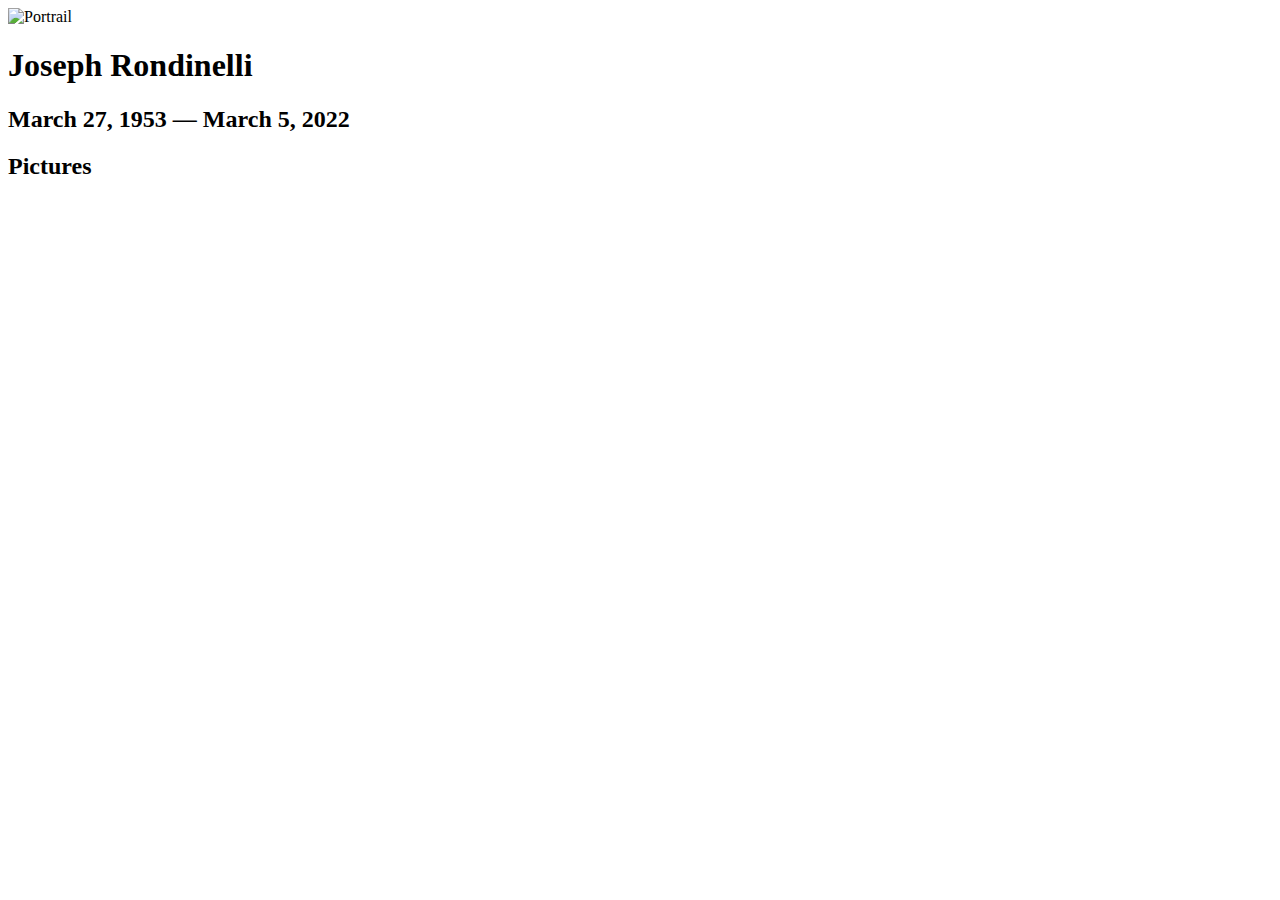
==== docs/index.html @ f0d53061 "Initial commit" ====
<!DOCTYPE html>
<html lang="en">
<head>
    <meta charset="UTF-8">
    <meta http-equiv="X-UA-Compatible" content="IE=edge">
    <meta name="viewport" content="width=device-width, initial-scale=1.0">
    <!-- CSS only -->
    <link href="https://cdn.jsdelivr.net/npm/bootstrap@5.1.3/dist/css/bootstrap.min.css" rel="stylesheet" integrity="sha384-1BmE4kWBq78iYhFldvKuhfTAU6auU8tT94WrHftjDbrCEXSU1oBoqyl2QvZ6jIW3" crossorigin="anonymous">
    <link rel="stylesheet" href="style.css">
    <title>Joseph Rondinelli Memorial</title>
</head>
<body>
    <header class="container">
        <aside class="col-4">
            <img src="./portrait.jpg" alt="Portrail">
        </aside>
        
        <div class="col-8">
            <h1>
                Joseph Rondinelli
            </h1>
            <h2>
                March 27, 1953 &mdash; March 5, 2022
            </h2>    
        </div>
    </header>
    <main>
        <h2>Pictures</h2>
        
    </main>
</body>
</html>
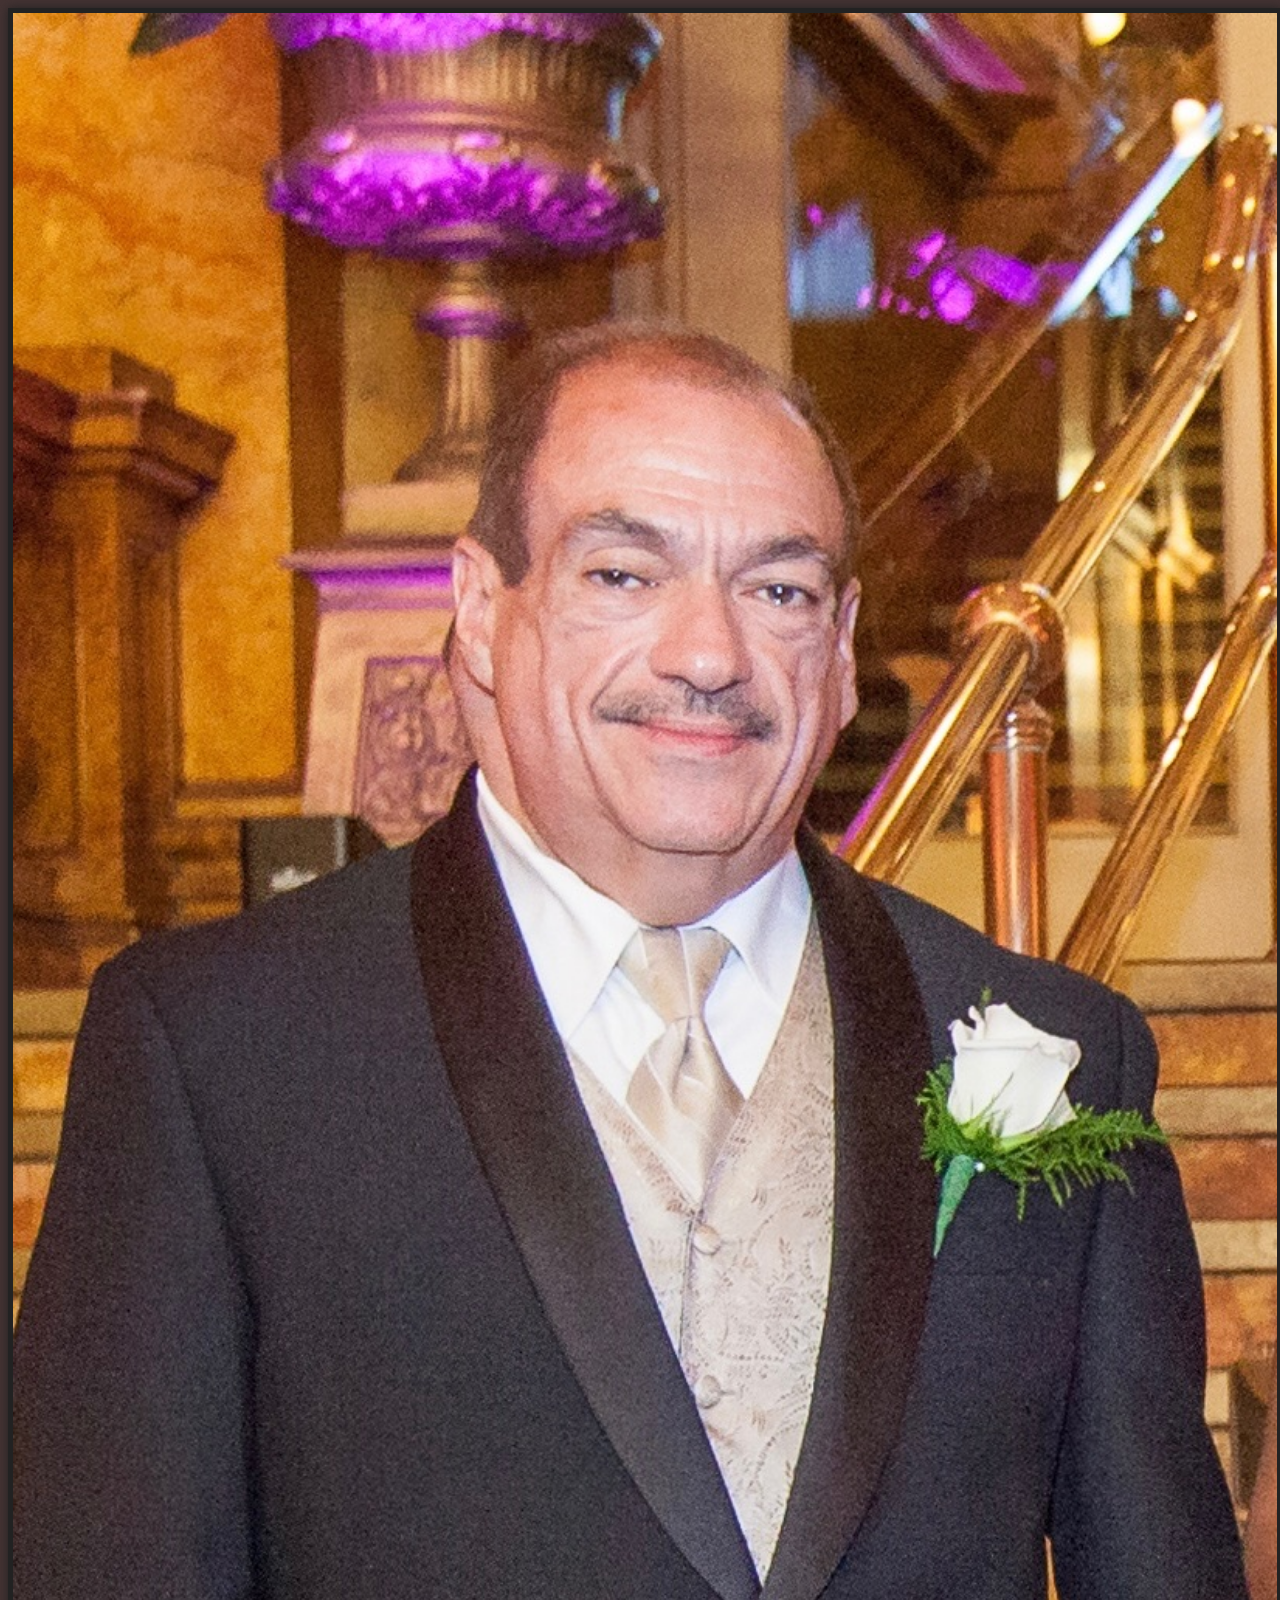
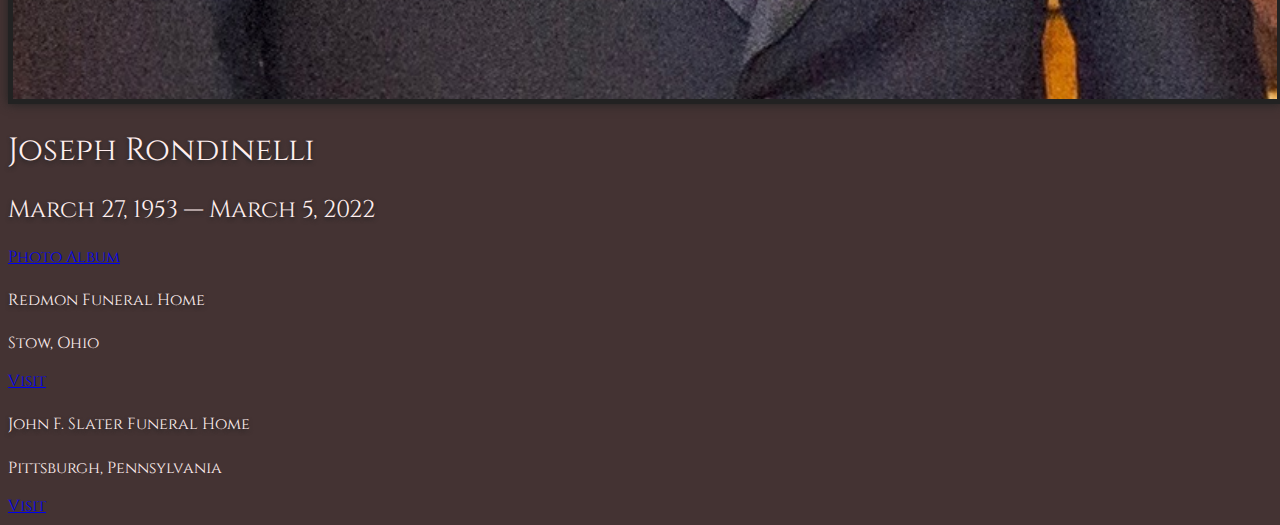
==== commit a46c8a8d: "Basics" ====
--- a/docs/index.html
+++ b/docs/index.html
@@ -1,32 +1,54 @@
 <!DOCTYPE html>
 <html lang="en">
+
 <head>
     <meta charset="UTF-8">
     <meta http-equiv="X-UA-Compatible" content="IE=edge">
     <meta name="viewport" content="width=device-width, initial-scale=1.0">
     <!-- CSS only -->
-    <link href="https://cdn.jsdelivr.net/npm/bootstrap@5.1.3/dist/css/bootstrap.min.css" rel="stylesheet" integrity="sha384-1BmE4kWBq78iYhFldvKuhfTAU6auU8tT94WrHftjDbrCEXSU1oBoqyl2QvZ6jIW3" crossorigin="anonymous">
+    <link href="https://cdn.jsdelivr.net/npm/bootstrap@5.1.3/dist/css/bootstrap.min.css" rel="stylesheet"
+        integrity="sha384-1BmE4kWBq78iYhFldvKuhfTAU6auU8tT94WrHftjDbrCEXSU1oBoqyl2QvZ6jIW3" crossorigin="anonymous">
     <link rel="stylesheet" href="style.css">
     <title>Joseph Rondinelli Memorial</title>
+    <base target="_top">
 </head>
-<body>
-    <header class="container">
+
+<body class="container">
+    <header class="row mt-3">
         <aside class="col-4">
-            <img src="./portrait.jpg" alt="Portrail">
+            <img class="img-fluid" src="./images/portrait.jpg" alt="Portrail">
         </aside>
-        
+
         <div class="col-8">
             <h1>
                 Joseph Rondinelli
             </h1>
             <h2>
                 March 27, 1953 &mdash; March 5, 2022
-            </h2>    
+            </h2>
+            <p class="py-5 border-bottom">
+                <a class="btn btn-lg btn-secondary" href="https://www.icloud.com/sharedalbum/#B0z5VaUrzVa0aI">Photo
+                    Album</a>
+            </p>
+
+
+            <div class="row mt-5">
+                <div class="col">
+                    <h4>Redmon Funeral Home</h4>
+                    <p>Stow, Ohio</p>
+                    <a class="btn btn-secondary"
+                        href="https://redmonfuneralhome.com/tribute/details/8499/Joseph-Rondinelli/obituary.html#content-start">Visit</a>
+                </div>
+                <div class="col border-start">
+                    <h4>John F. Slater Funeral Home</h4>
+                    <p>Pittsburgh, Pennsylvania</p>
+                    <a class="btn btn-secondary"
+                        href="https://johnfslater.com/obituaries/joseph-michael-rondinelli/">Visit</a>
+                </div>
+            </div>
         </div>
     </header>
-    <main>
-        <h2>Pictures</h2>
-        
-    </main>
+
 </body>
+
 </html>--- a/docs/style.css
+++ b/docs/style.css
@@ -0,0 +1,24 @@
+@import url('https://fonts.googleapis.com/css2?family=Cinzel&display=swap');
+
+body {
+    background: #433;
+    color: #fee;
+    
+}
+
+header img {
+    width: 100%;
+    box-shadow: 0 0 10px #222;
+    border: 5px solid #222;
+}
+
+h1, h2, h3, h4, h5, h6 {
+    text-shadow: 0 2px 4px #222;
+    font-family: "Cinzel", "Times New Roman", sans-serif;
+    font-weight: 400;
+}
+
+p, label, a {
+    font-family: "Cinzel", "Times New Roman", sans-serif;
+    font-weight: 400;
+}
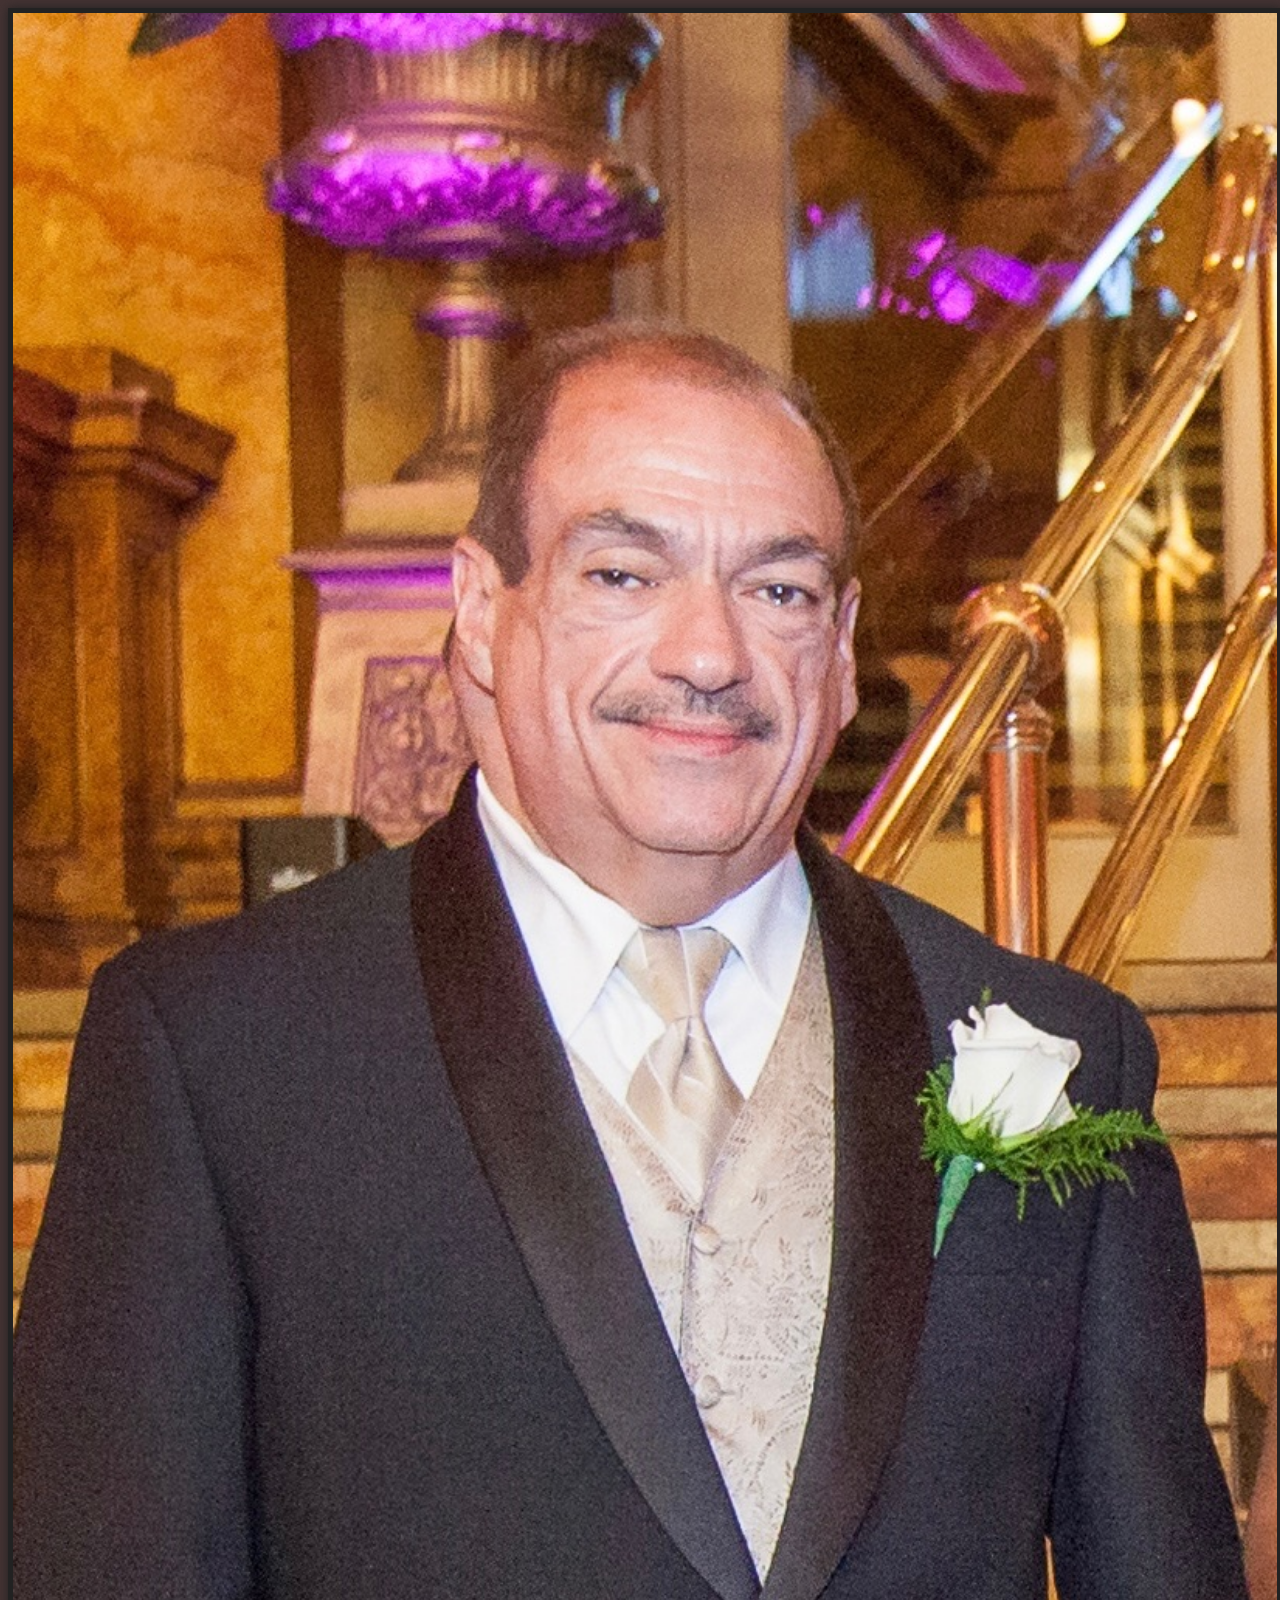
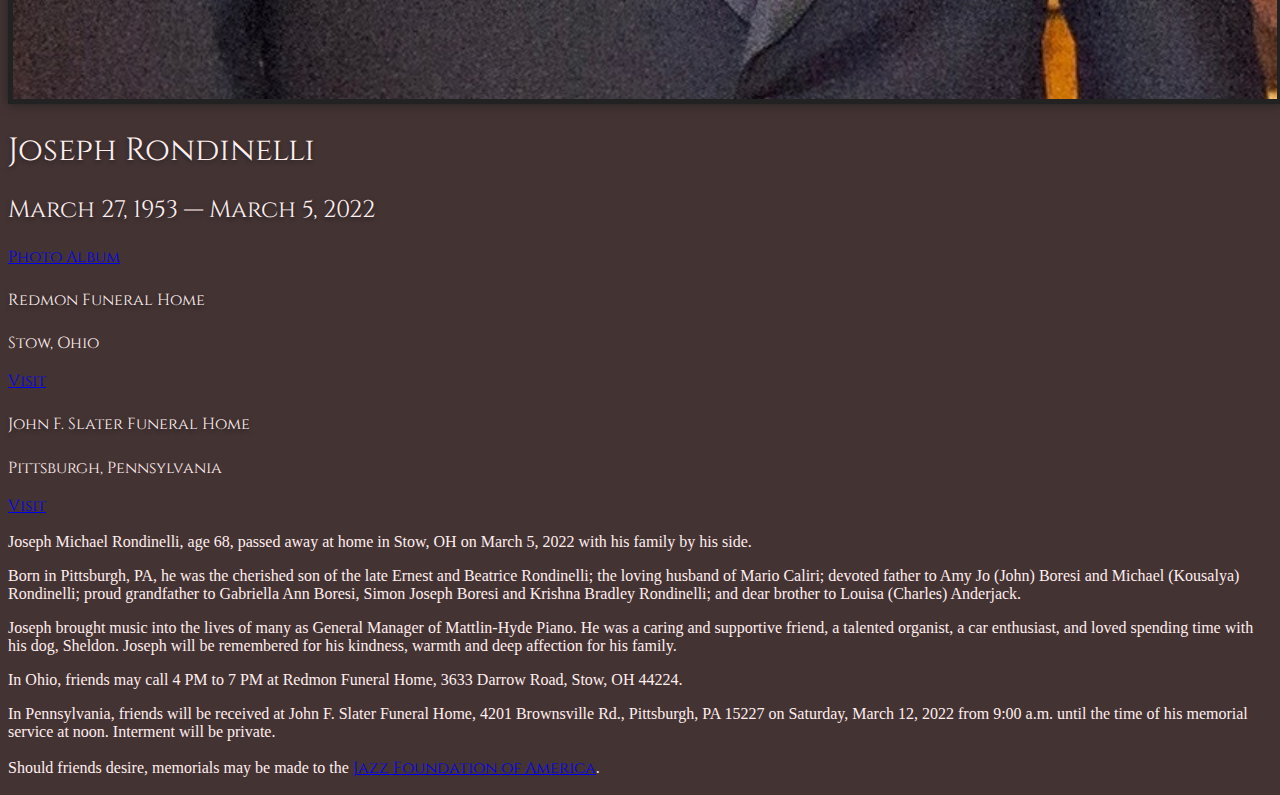
==== commit 9d750ede: "Added obit" ====
--- a/docs/index.html
+++ b/docs/index.html
@@ -14,19 +14,19 @@
 </head>
 
 <body class="container">
-    <header class="row mt-3">
-        <aside class="col-4">
+    <header class="row my-3">
+        <aside class="col-lg-4 col-md-9">
             <img class="img-fluid" src="./images/portrait.jpg" alt="Portrail">
         </aside>
 
-        <div class="col-8">
+        <div class="col-lg-8">
             <h1>
                 Joseph Rondinelli
             </h1>
             <h2>
                 March 27, 1953 &mdash; March 5, 2022
             </h2>
-            <p class="py-5 border-bottom">
+            <p class="py-4">
                 <a class="btn btn-lg btn-secondary" href="https://www.icloud.com/sharedalbum/#B0z5VaUrzVa0aI">Photo
                     Album</a>
             </p>
@@ -39,7 +39,7 @@
                     <a class="btn btn-secondary"
                         href="https://redmonfuneralhome.com/tribute/details/8499/Joseph-Rondinelli/obituary.html#content-start">Visit</a>
                 </div>
-                <div class="col border-start">
+                <div class="col">
                     <h4>John F. Slater Funeral Home</h4>
                     <p>Pittsburgh, Pennsylvania</p>
                     <a class="btn btn-secondary"
@@ -48,7 +48,20 @@
             </div>
         </div>
     </header>
+    <main class="mt-5">
+        <p>Joseph Michael Rondinelli, age 68, passed away at home in Stow, OH on March 5, 2022 with his family by his side. 
 
+        <p>Born in Pittsburgh, PA, he was the cherished son of the late Ernest and Beatrice Rondinelli; the loving husband of Mario Caliri; devoted father to Amy Jo (John) Boresi and Michael (Kousalya) Rondinelli; proud grandfather to Gabriella Ann Boresi, Simon Joseph Boresi and Krishna Bradley Rondinelli; and dear brother to Louisa (Charles) Anderjack. 
+
+        <p>Joseph brought music into the lives of many as General Manager of Mattlin-Hyde Piano. He was a caring and supportive friend, a talented organist, a car enthusiast, and loved spending time with his dog, Sheldon. Joseph will be remembered for his kindness, warmth and deep affection for his family.
+
+        <p>In Ohio, friends may call 4 PM to 7 PM at Redmon Funeral Home, 3633 Darrow Road, Stow, OH 44224.  
+
+        <p>In Pennsylvania, friends will be received at John F. Slater Funeral Home, 4201 Brownsville Rd., Pittsburgh, PA 15227 on Saturday, March 12, 2022 from 9:00 a.m. until the time of his memorial service at noon. Interment will be private. 
+
+        <p>Should friends desire, memorials may be made to the <a href="https://jazzfoundation.org">Jazz Foundation of America</a>.
+
+    </main>
 </body>
 
 </html>--- a/docs/style.css
+++ b/docs/style.css
@@ -3,7 +3,6 @@
 body {
     background: #433;
     color: #fee;
-    
 }
 
 header img {
@@ -22,3 +21,9 @@
     font-family: "Cinzel", "Times New Roman", sans-serif;
     font-weight: 400;
 }
+
+main p {
+    margin-top: 1rem;
+    font-family: Georgia, 'Times New Roman', Times, serif;
+    font-weight: 200;
+}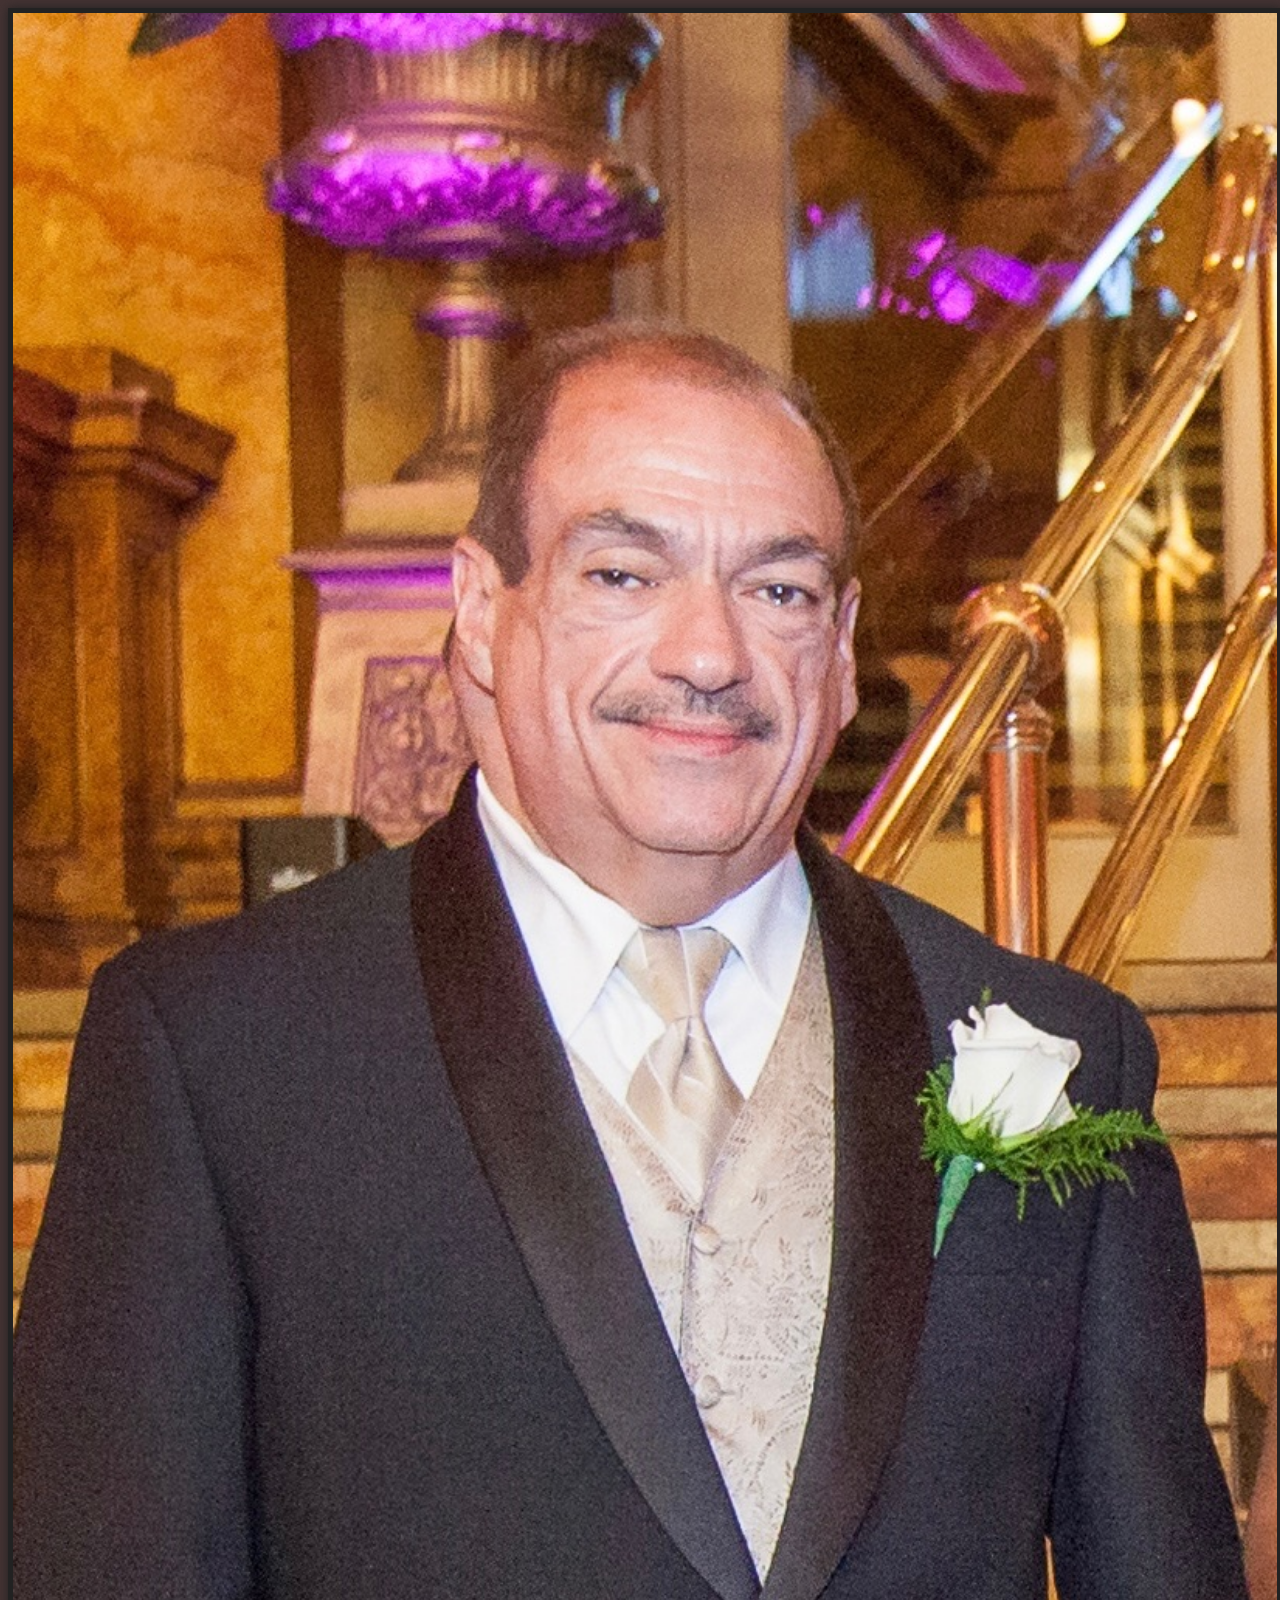
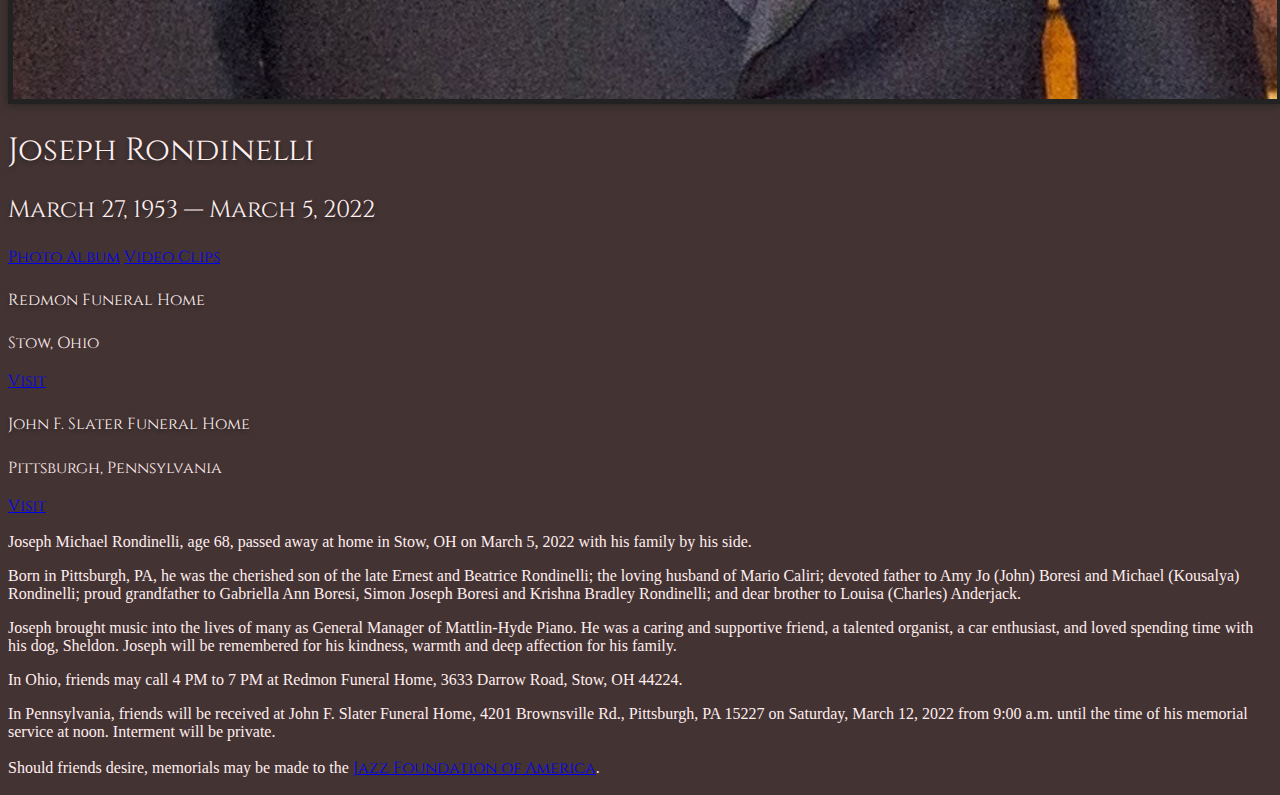
==== commit 2f85f108: "Added Video link" ====
--- a/docs/index.html
+++ b/docs/index.html
@@ -29,6 +29,7 @@
             <p class="py-4">
                 <a class="btn btn-lg btn-secondary" href="https://www.icloud.com/sharedalbum/#B0z5VaUrzVa0aI">Photo
                     Album</a>
+                <a class="btn btn-lg btn-secondary" href="https://www.icloud.com/sharedalbum/#B0zJEsNWnJEskv2">Video Clips</a>    
             </p>
 
 
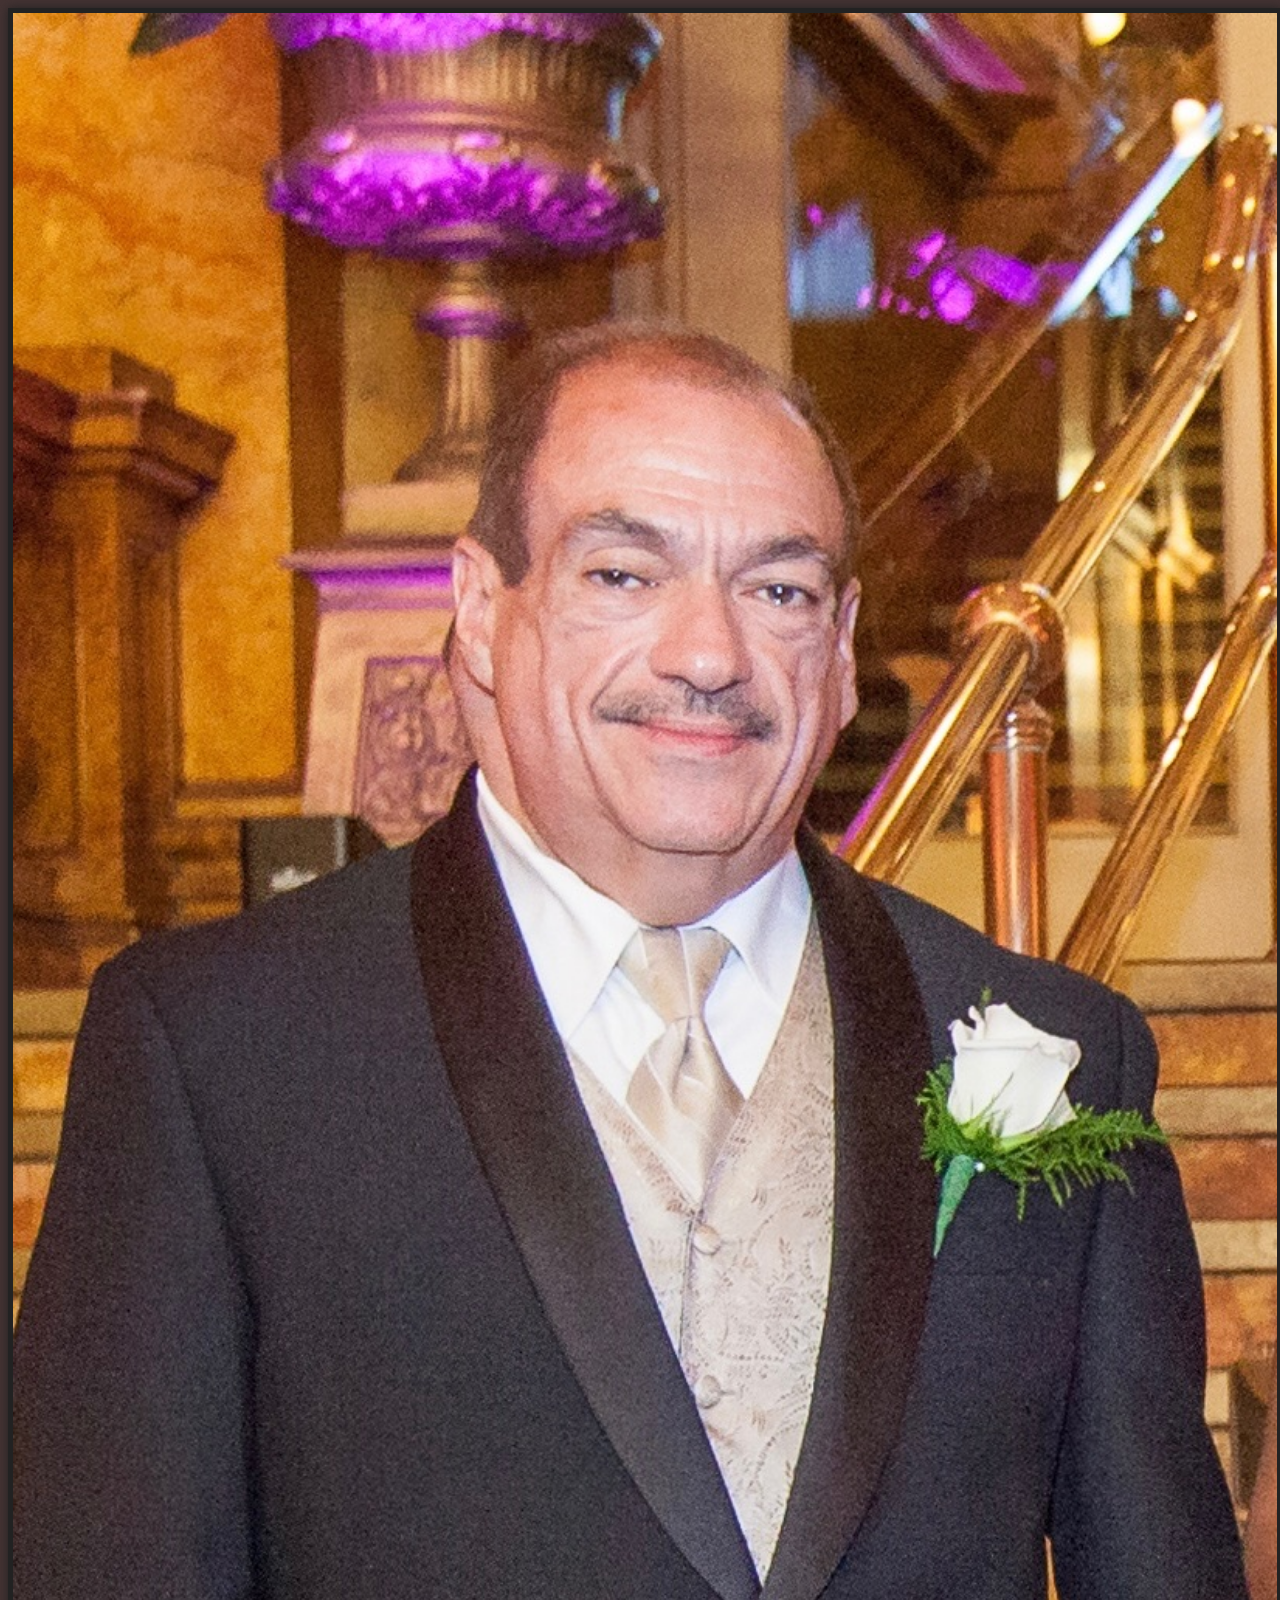
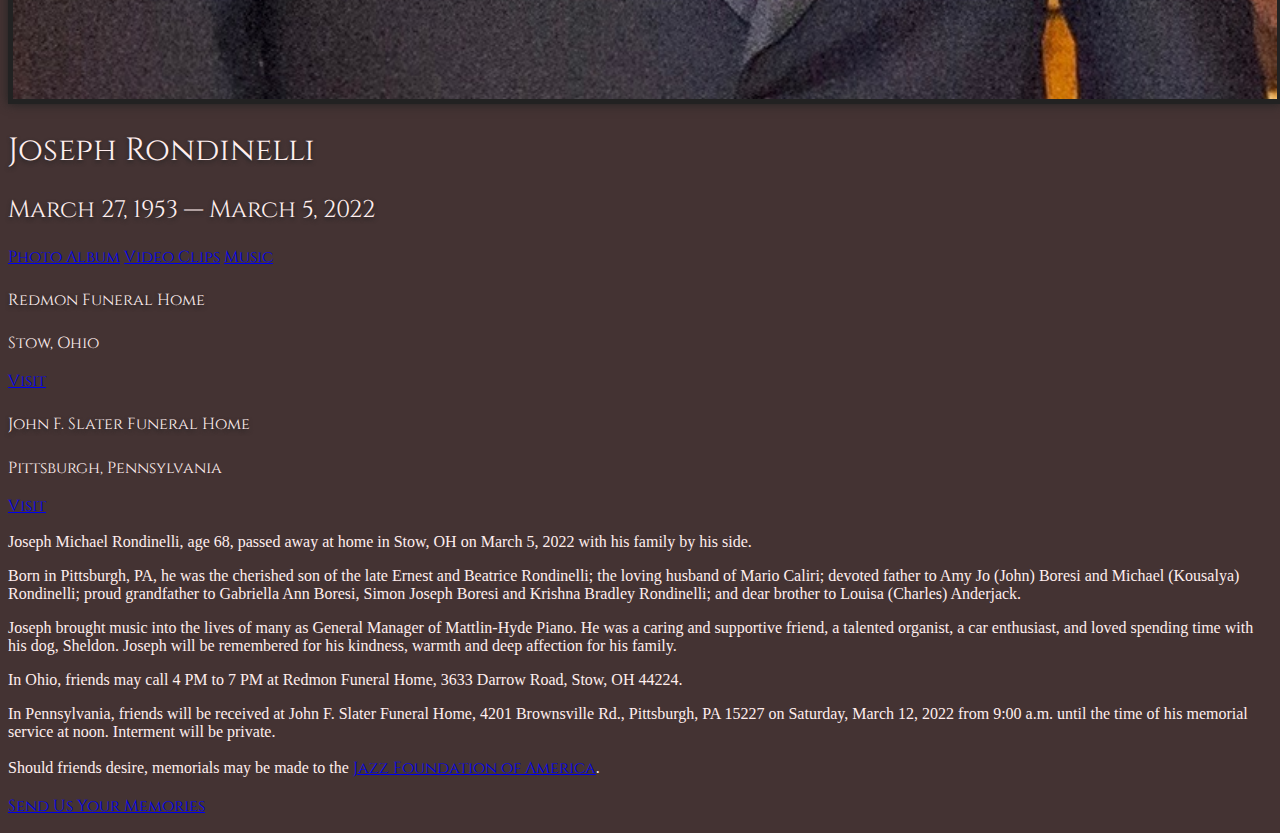
==== commit cad4f0e3: "Audio and Email links" ====
--- a/docs/index.html
+++ b/docs/index.html
@@ -30,6 +30,7 @@
                 <a class="btn btn-lg btn-secondary" href="https://www.icloud.com/sharedalbum/#B0z5VaUrzVa0aI">Photo
                     Album</a>
                 <a class="btn btn-lg btn-secondary" href="https://www.icloud.com/sharedalbum/#B0zJEsNWnJEskv2">Video Clips</a>    
+                <a class="btn btn-lg btn-secondary" href="https://soundcloud.com/michael-rondinelli-76223755?utm_source=clipboard&utm_medium=text&utm_campaign=social_sharing">Music</a>
             </p>
 
 
@@ -62,6 +63,10 @@
 
         <p>Should friends desire, memorials may be made to the <a href="https://jazzfoundation.org">Jazz Foundation of America</a>.
 
+        <p class="py-4">
+            <a class="btn btn-lg btn-secondary" href="mailto:mjr@mac.com,ajboresi@gmail.com?subject=Memories%20of%20Joe%20Rondinelli">Send Us Your Memories</a>
+        </p>
+
     </main>
 </body>
 
